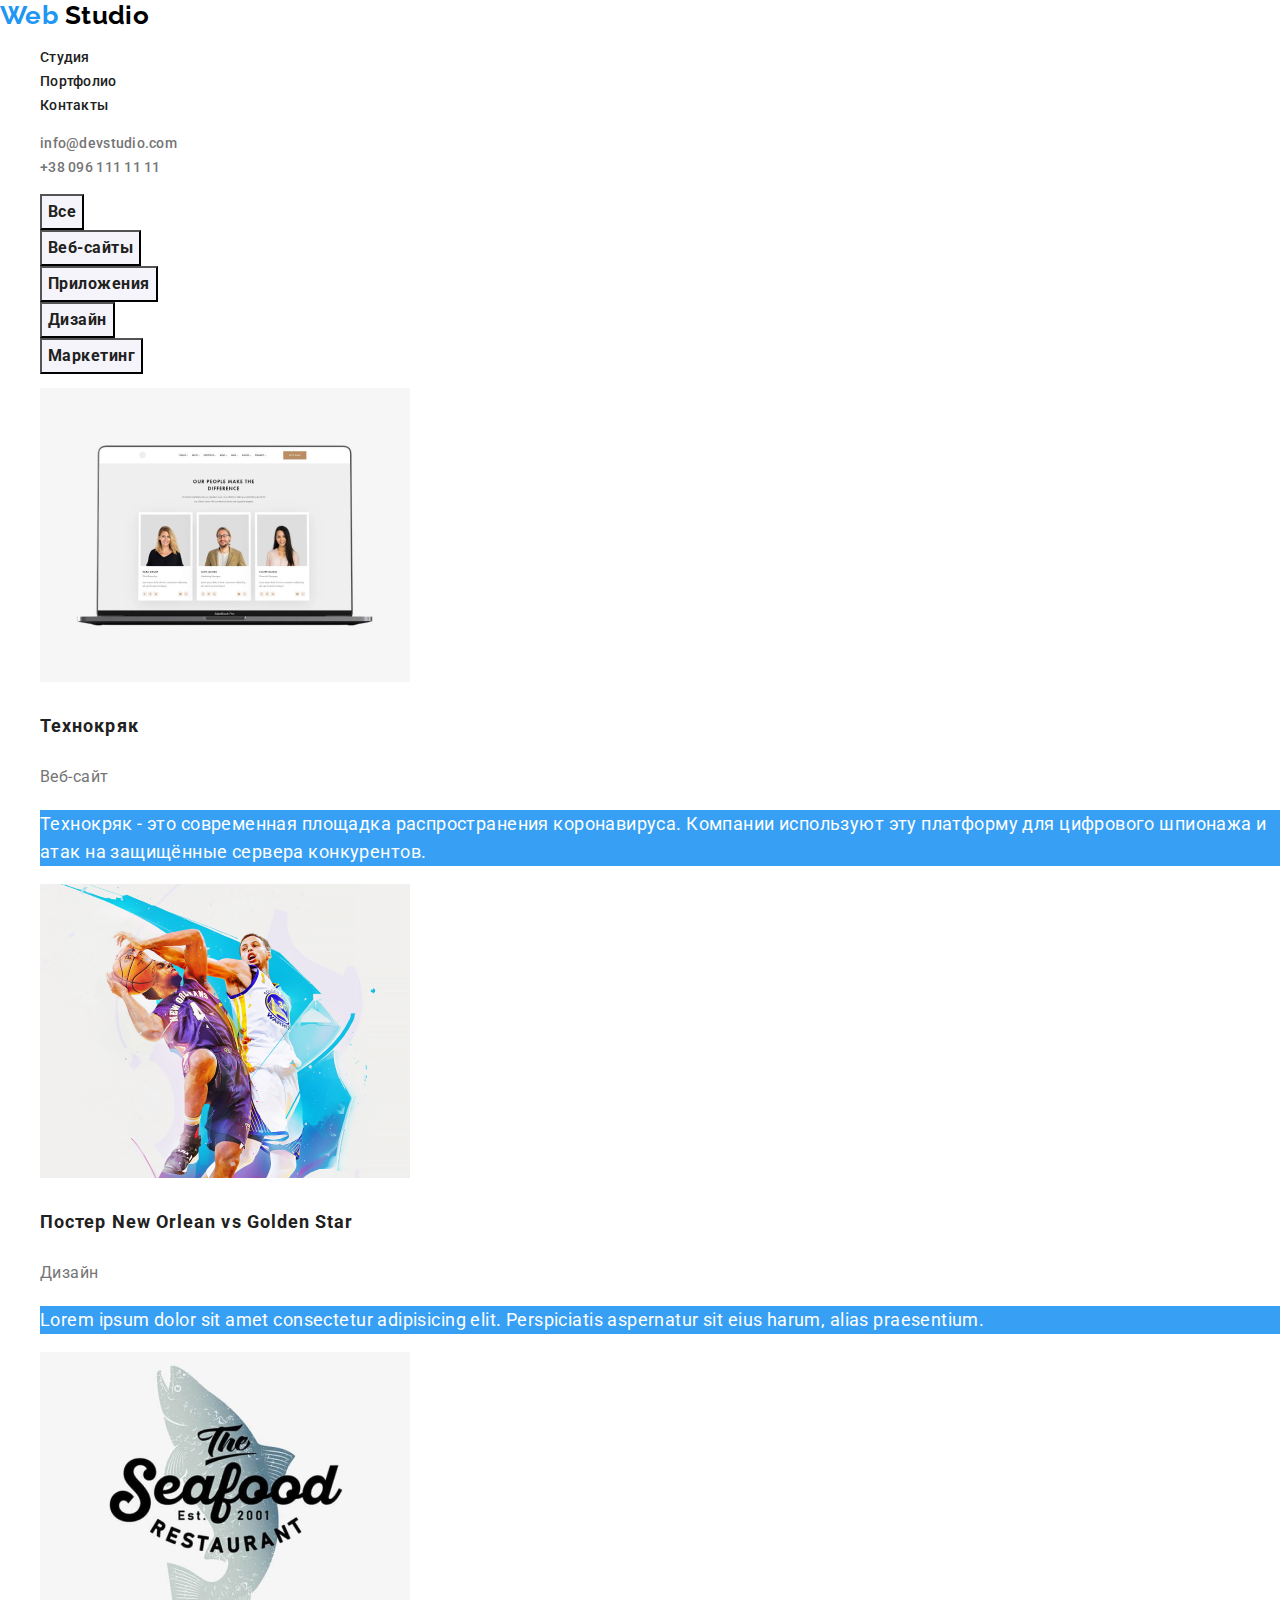
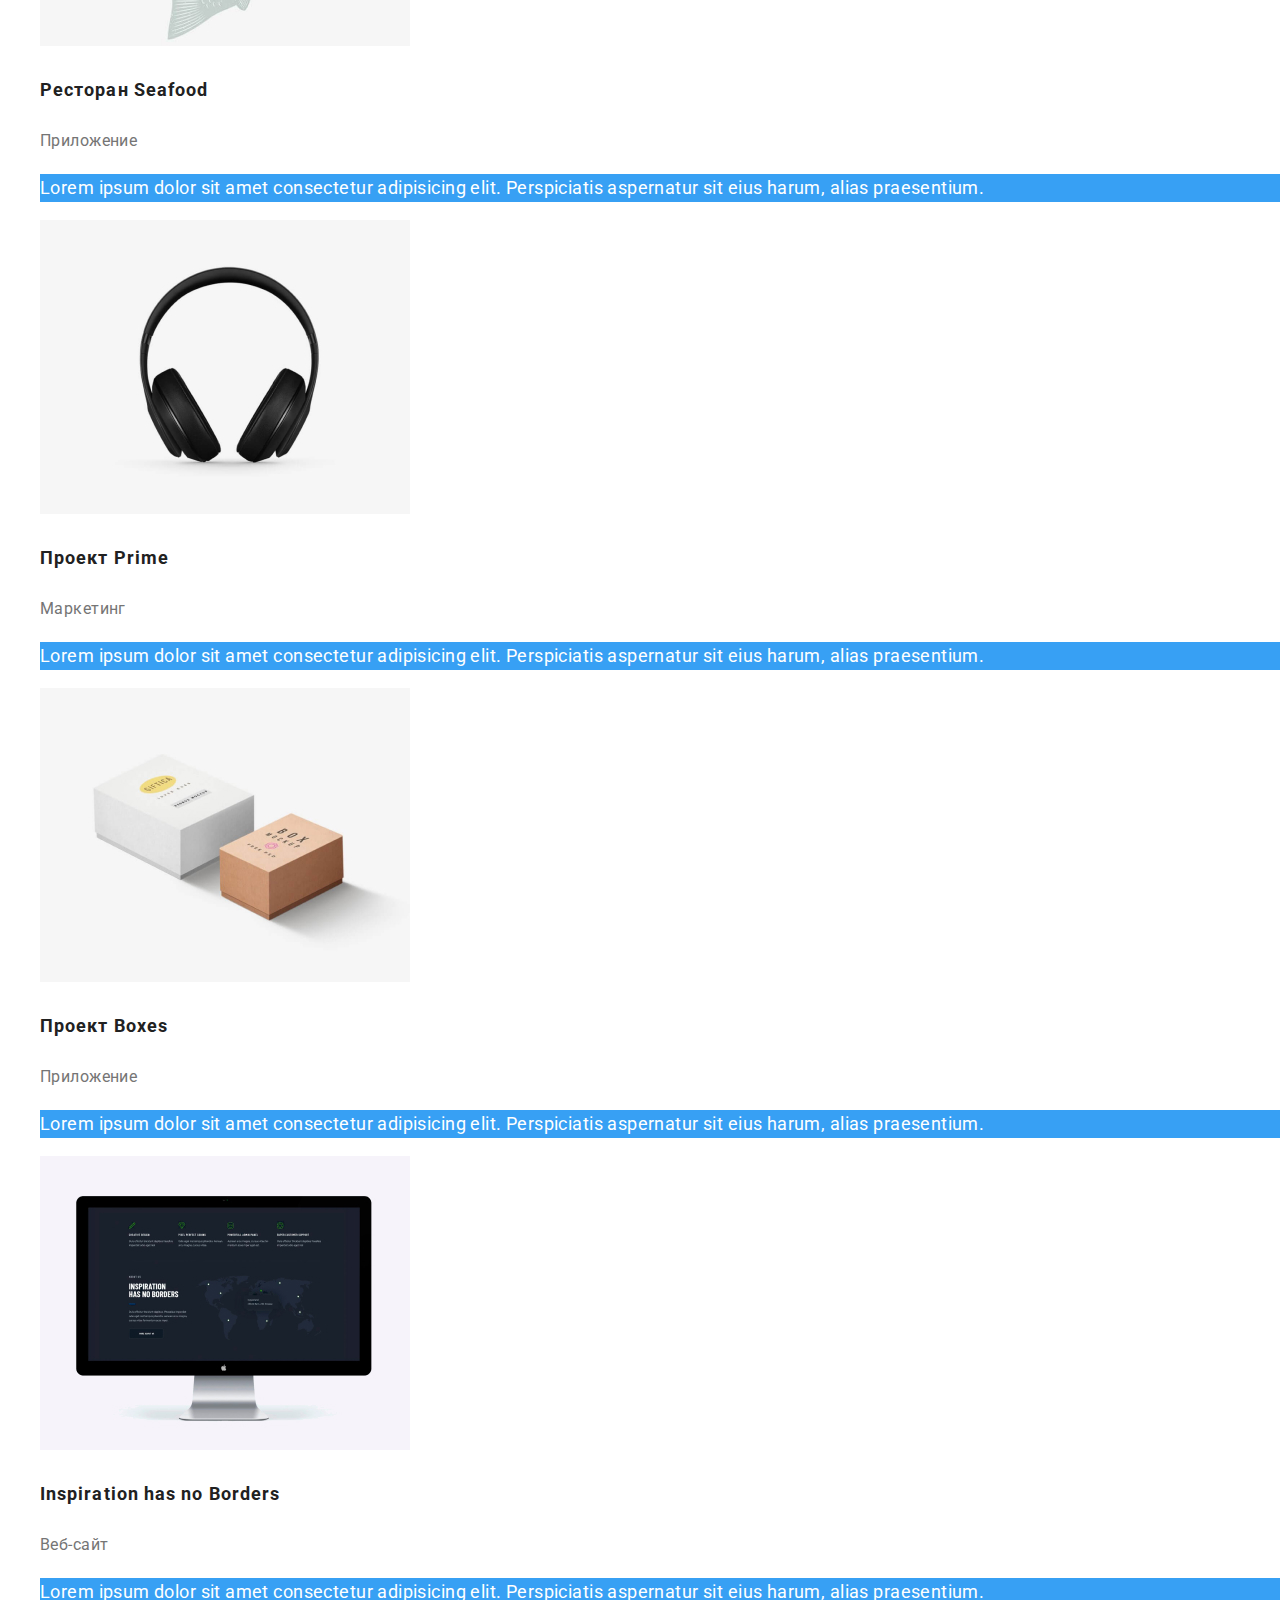
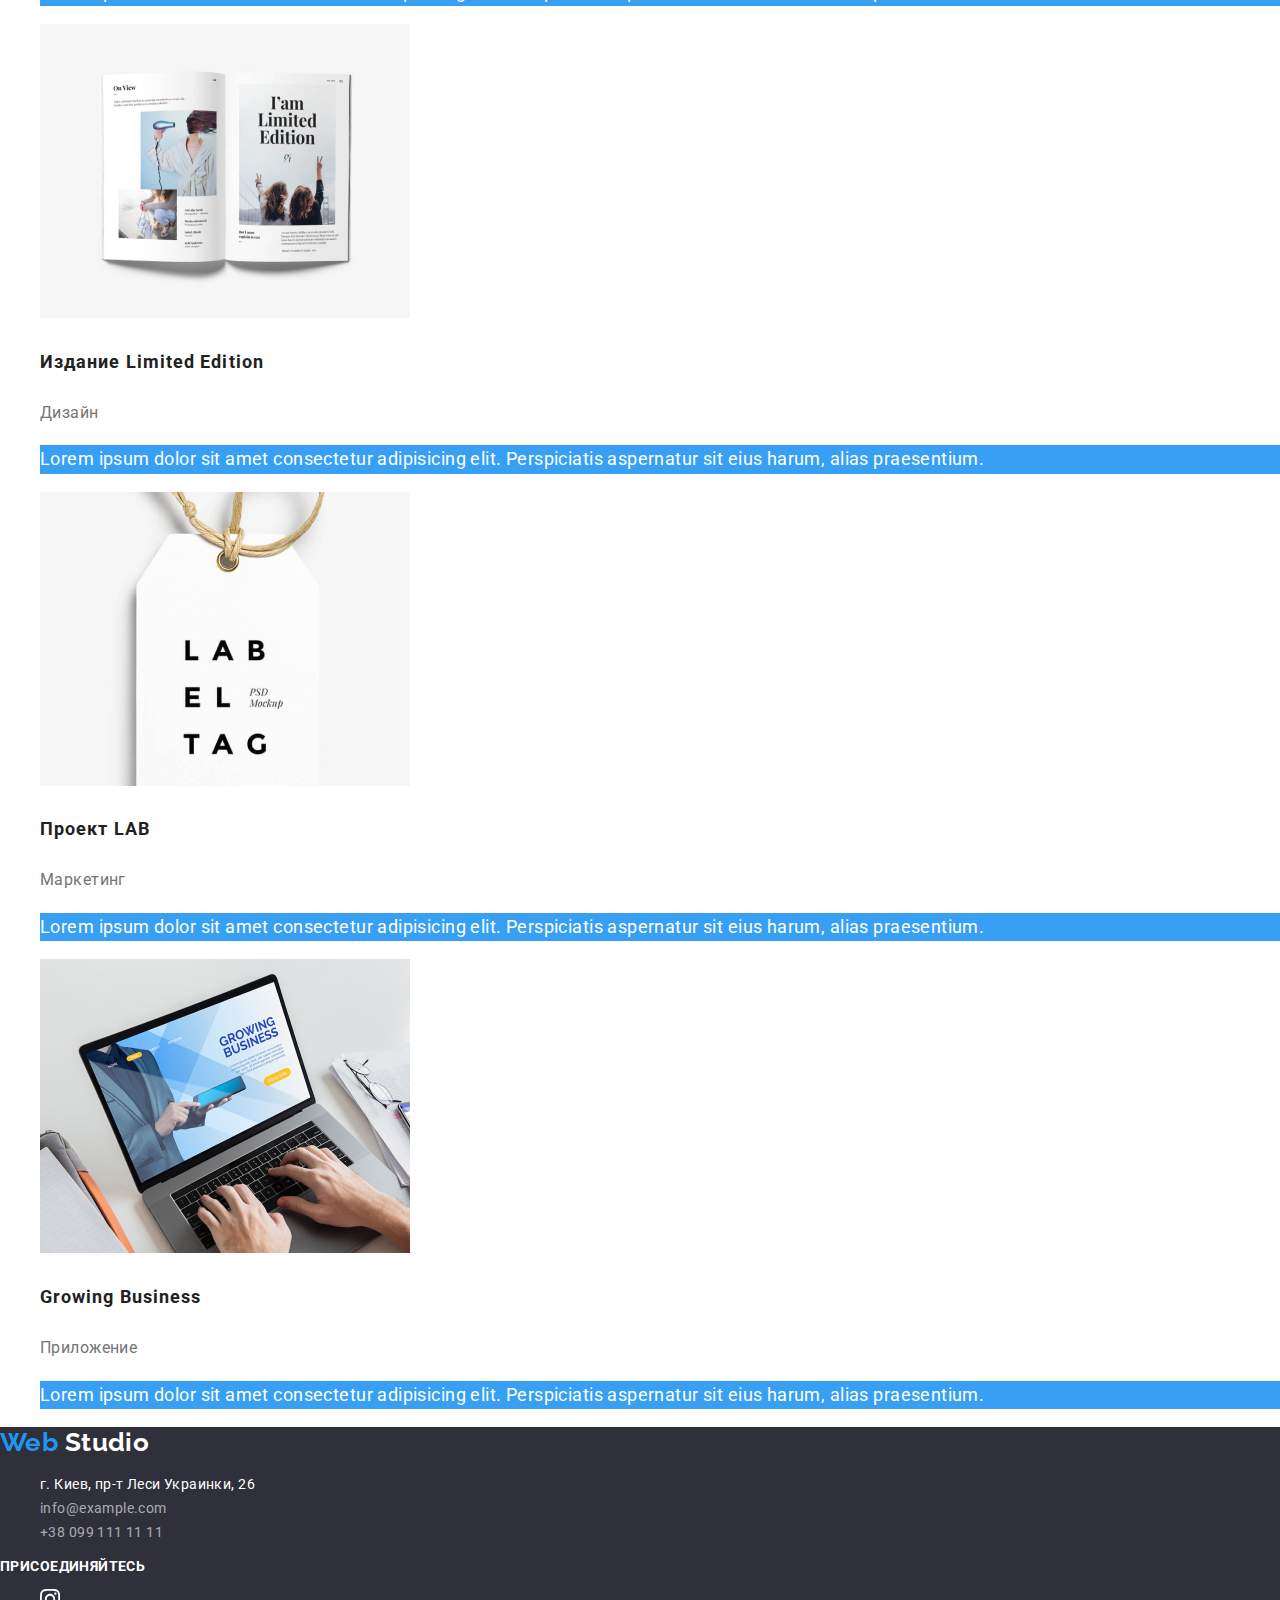
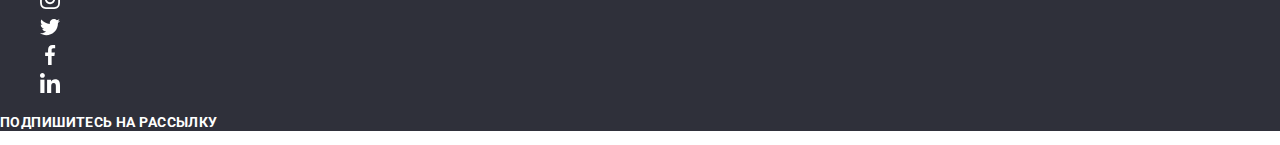
==== portfolio.html @ 5e19216e "Начало работы над 3 дз" ====
<!DOCTYPE html>
<html lang="ru">

<head>
    <meta charset="UTF-8" />
    <meta name="viewport" content="width=device-width, initial-scale=1.0" />
    <meta http-equiv="X-UA-Compatible" content="ie=edge" />
    <link href="https://fonts.googleapis.com/css2?family=Raleway:wght@700&family=Roboto:wght@400;500;700&display=swap"
        rel="stylesheet">
    <link rel="stylesheet" href="./css/normalize.css">
    <link rel="stylesheet" href="./css/style.css">
    <title>Web Studio</title>
</head>

<body>
    <header>
        <a href="./index.html" class="logo"><span class="logo logo-first">Web</span> Studio</a>
        <nav>
            <ul class="list">
                <li><a href="./index.html" class="site-nav">Студия</a></li>
                <li>
                    <a href="./portfolio.html" class="site-nav">Портфолио</a>
                </li>
                <li>
                    <a href="#" class="site-nav">Контакты</a>
                </li>
            </ul>
        </nav>
        <ul class="list">
            <li><a href="mailto:info@devstudio.com" class="contacts">info@devstudio.com</a></li>
            <li><a href="tel:+380961111111" class="contacts">+38 096 111 11 11</a></li>
        </ul>
    </header>
    <main>
        <h1 hidden>Портфолио</h1>
        <section>
            <h2 hidden>Фильтр работ</h2>
            <ul class="list">
                <li><button type="button" class="button filter">Все</button></li>
                <li><button type="button" class="button filter">Веб-сайты</button></li>
                <li><button type="button" class="button filter">Приложения</button></li>
                <li><button type="button" class="button filter">Дизайн</button></li>
                <li><button type="button" class="button filter">Маркетинг</button></li>
            </ul>
        </section>
        <section>
            <h2 hidden>Примеры работ</h2>
            <ul class="list">
                <li>
                    <img src="./images/portfolio-1.jpg" alt="веб-сайт технокряк" width="370" height="294">
                    <h3 class="portfolio-item-title">Технокряк</h3>
                    <p class="portfolio-item-description">Веб-сайт</p>
                    <p class="portfolio-item-text">Технокряк - это современная площадка распространения коронавируса.
                        Компании используют эту
                        платформу для цифрового шпионажа и атак на защищённые сервера конкурентов.</p>
                </li>
                <li>
                    <img src="./images/portfolio-2.jpg" alt="дизайн баскетбольного постера" width="370" height="294">
                    <h3 class="portfolio-item-title">Постер New Orlean vs Golden Star</h3>
                    <p class="portfolio-item-description">Дизайн</p>
                    <p class="portfolio-item-text">Lorem ipsum dolor sit amet consectetur adipisicing elit. Perspiciatis
                        aspernatur sit eius harum, alias praesentium.</p>
                </li>
                <li>
                    <img src="./images/portfolio-3.jpg" alt="приложения для ресторана сифуд" width="370" height="294">
                    <h3 class="portfolio-item-title">Ресторан Seafood</h3>
                    <p class="portfolio-item-description">Приложение</p>
                    <p class="portfolio-item-text">Lorem ipsum dolor sit amet consectetur adipisicing elit. Perspiciatis
                        aspernatur sit eius harum, alias praesentium.</p>
                </li>
                <li>
                    <img src="./images/portfolio-4.jpg" alt="маркетинг для проекта прайм" width="370" height="294">
                    <h3 class="portfolio-item-title">Проект Prime</h3>
                    <p class="portfolio-item-description">Маркетинг</p>
                    <p class="portfolio-item-text">Lorem ipsum dolor sit amet consectetur adipisicing elit. Perspiciatis
                        aspernatur sit eius harum, alias praesentium.</p>
                </li>
                <li>
                    <img src="./images/portfolio-5.jpg" alt="приложение для проекта боксес" width="370" height="294">
                    <h3 class="portfolio-item-title">Проект Boxes</h3>
                    <p class="portfolio-item-description">Приложение</p>
                    <p class="portfolio-item-text">Lorem ipsum dolor sit amet consectetur adipisicing elit. Perspiciatis
                        aspernatur sit eius harum, alias praesentium.</p>
                </li>
                <li>
                    <img src="./images/portfolio-6.jpg" alt="сайт инспирейшн" width="370" height="294">
                    <h3 class="portfolio-item-title">Inspiration has no Borders</h3>
                    <p class="portfolio-item-description">Веб-сайт</p>
                    <p class="portfolio-item-text">Lorem ipsum dolor sit amet consectetur adipisicing elit. Perspiciatis
                        aspernatur sit eius harum, alias praesentium.</p>
                </li>
                <li>
                    <img src="./images/portfolio-7.jpg" alt="дизайн издания лимитед эдишин" width="370" height="294">
                    <h3 class="portfolio-item-title">Издание Limited Edition</h3>
                    <p class="portfolio-item-description">Дизайн</p>
                    <p class="portfolio-item-text">Lorem ipsum dolor sit amet consectetur adipisicing elit. Perspiciatis
                        aspernatur sit eius harum, alias praesentium.</p>
                </li>
                <li>
                    <img src="./images/portfolio-8.jpg" alt="маркетинг для проекта лаб" width="370" height="294">
                    <h3 class="portfolio-item-title">Проект LAB</h3>
                    <p class="portfolio-item-description">Маркетинг</p>
                    <p class="portfolio-item-text">Lorem ipsum dolor sit amet consectetur adipisicing elit. Perspiciatis
                        aspernatur sit eius harum, alias praesentium.</p>
                </li>
                <li>
                    <img src="./images/portfolio-9.jpg" alt="приложение для бизнеса" width="370" height="294">
                    <h3 class="portfolio-item-title">Growing Business</h3>
                    <p class="portfolio-item-description">Приложение</p>
                    <p class="portfolio-item-text">Lorem ipsum dolor sit amet consectetur adipisicing elit. Perspiciatis
                        aspernatur sit eius harum, alias praesentium.</p>
                </li>
            </ul>
        </section>
    </main>
    <footer>
        <div>
            <a href="./index.html" class="logo logo-footer"><span class="logo logo-first">Web</span> Studio</a>
            <address>
                <ul class="list">
                    <li>
                        <a href="https://goo.gl/maps/nj3guqjCCo6YJQm78" target="_blank" rel="noopener noreferrer"
                            class="footer-link address">
                            г. Киев, пр-т Леси Украинки, 26
                        </a>
                    </li>
                    <li><a href="mailto:info@example.com" class="footer-link">info@example.com</a></li>
                    <li><a href="tel:+380991111111" class="footer-link">+38 099 111 11 11</a></li>
                </ul>
            </address>
        </div>
        <div>
            <p class="footer-action">Присоединяйтесь</p>
            <ul class="list">
                <li>
                    <a href="https://www.instagram.com/" target="_blank" rel="noopener noreferrer"
                        aria-label="ссылка на инстаграм">
                        <img src="./images/instagram-1.svg" alt="логотип инстаграм" width="20" height="20" />
                    </a>
                </li>
                <li>
                    <a href="https://www.twitter.com/" target="_blank" rel="noopener noreferrer"
                        aria-label="ссылка на твиттер">
                        <img src="./images/twitter-1.svg" alt="логотип твиттер" width="20" height="20" />
                    </a>
                </li>
                <li>
                    <a href="https://www.facebook.com/" target="_blank" rel="noopener noreferrer"
                        aria-label="ссылка на фейсбук">
                        <img src="./images/facebook-1.svg" alt="логотип фэйсбук" width="20" height="20" />
                    </a>
                </li>
                <li>
                    <a href="https://www.linkedin.com/" target="_blank" rel="noopener noreferrer"
                        aria-label="ссылка на линкедин">
                        <img src="./images/linkedin-1.svg" alt="логотип линкедин" width="20" height="20" />
                    </a>
                </li>
            </ul>
        </div>
        <div>
            <p class="footer-action">Подпишитесь на рассылку</p>
        </div>
    </footer>
</body>

</html>
---- css/style.css ----
:root {
	--primary-text-color: #757575;
	--secondary-text-color: #212121;
	--accent-color: #2196f3;
	--additional-color: #ffffff;
	--logo-color: #000000;
	--footer-contacts-color: rgba(255, 255, 255, 0.6);
	--overlay-color: rgba(47, 48, 58, 0.8);
	--portfolio-overlay: rgba(33, 150, 243, 0.9);
	--secondary-background: #f5f4fa;
	--footer-background: #2f303a;
}

body {
	color: var(--primary-text-color);
	font-family: Roboto, sans-serif;
	font-style: normal;
	font-weight: 400;
	font-size: 14px;
	line-height: 1.71;
	letter-spacing: 0.03em;
}

footer {
	background-color: var(--footer-background);
}

button {
	font-family: inherit;
}

/*Logo*/

.logo {
	color: var(--logo-color);
	font-family: Raleway, serif;
	font-style: normal;
	font-weight: 700;
	font-size: 26px;
	line-height: 1.2;
	text-decoration: none;
}

.logo.logo-first {
	color: var(--accent-color);
}
.logo.logo-footer {
	color: var(--additional-color);
}
/*Navigation*/

.site-nav,
.contacts {
	font-weight: 500;
	line-height: 1.14;
	letter-spacing: 0.02em;
	text-decoration: none;
}

.site-nav {
	color: var(--secondary-text-color);
}

.contacts {
	color: var(--primary-text-color);
}

.site-nav:hover,
.contacts:hover,
.site-nav:focus,
.contacts:focus {
	color: var(--accent-color);
}

.list {
	list-style: none;
}

/*Hero*/

.hero {
	color: var(--additional-color);
	text-align: center;
	letter-spacing: 0.06em;
}

.hero-section {
	background-color: var(--overlay-color);
}

.hero-title {
	font-weight: 900;
	font-size: 44px;
	line-height: 1.36;
	letter-spacing: 0.06em;
	text-transform: uppercase;
}

/*Buttons*/

.button {
	background-color: var(--additional-color);
	color: var(--primary-text-color);
	font-weight: 700;
	font-size: 16px;
	line-height: 1.88;
	text-align: center;
	letter-spacing: 0.06em;
}
.button.primary {
	background-color: var(--accent-color);
	color: var(--additional-color);
}

.button.filter {
	background-color: var(--secondary-background);
	color: var(--secondary-text-color);
	line-height: 1.88;
	letter-spacing: 0.03em;
}
.button.filter:hover,
.button.filter:active,
.button.filter:focus {
	background-color: var(--accent-color);
	color: var(--additional-color);
}

/*Section*/

.section-title {
	color: var(--secondary-text-color);
	font-weight: 700;
	font-size: 36px;
	line-height: 1.17;
	text-align: center;
}

.section-title-description {
	color: var(--secondary-text-color);
	font-weight: 700;
	font-size: 14px;
	line-height: 1.14;
	text-transform: uppercase;
}

.section-title-description.white {
	background-color: var(--overlay-color);
	color: var(--additional-color);
	text-align: center;
}

/*Team*/

.team-member {
	font-size: 16px;
	line-height: 1.18;
	text-align: center;
}

.team-member.name {
	color: var(--secondary-text-color);
	font-weight: 500;
}

/*Portfolio*/

.portfolio-item-title {
	color: var(--secondary-text-color);
	font-weight: 700;
	font-size: 18px;
	line-height: 2;
	letter-spacing: 0.06em;
}

.portfolio-item-description {
	font-size: 16px;
	line-height: 1.87;
}

.portfolio-item-text {
	background-color: var(--portfolio-overlay);
	color: var(--additional-color);
	font-size: 18px;
	line-height: 1.56;
}

/*Footer*/

.footer-link {
	color: var(--footer-contacts-color);
	font-style: normal;
	text-decoration: none;
}

.footer-link.address {
	color: var(--additional-color);
}

.footer-action {
	color: var(--additional-color);
	font-weight: 700;
	font-size: 14px;
	line-height: 1.14;
	text-transform: uppercase;
}
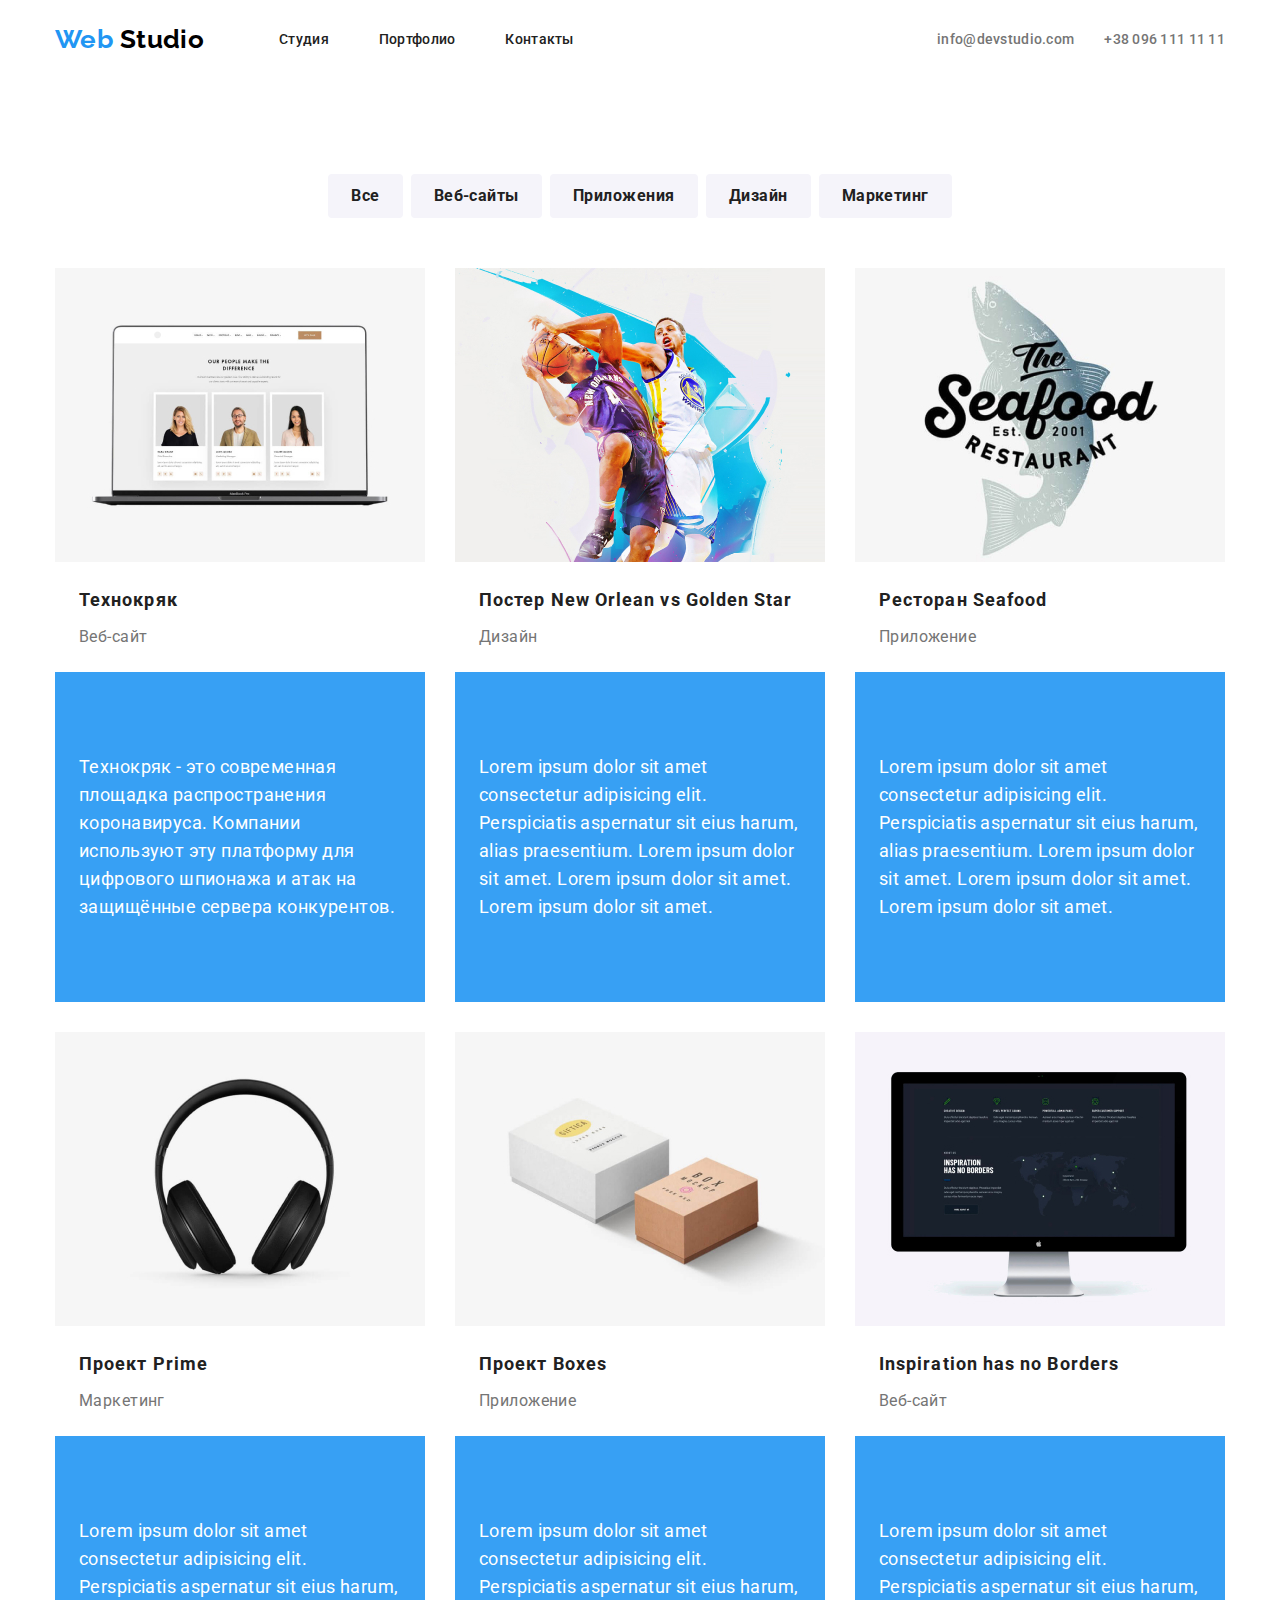
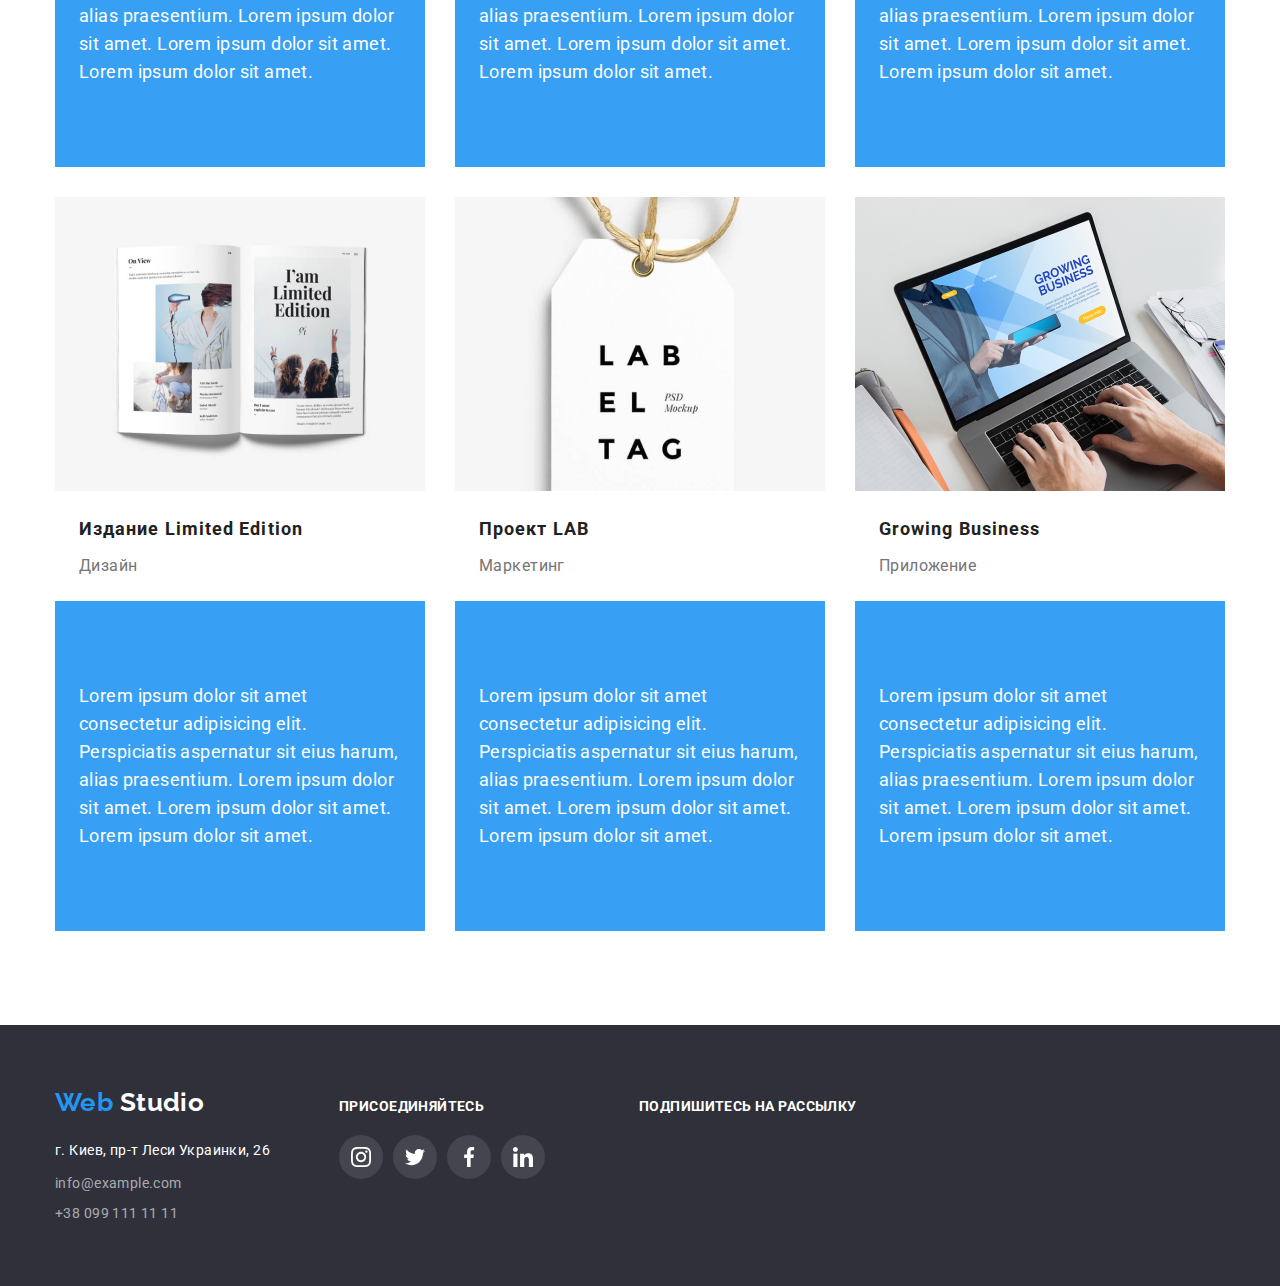
==== commit 54c9c58f: "Готовая дз3" ====
--- a/portfolio.html
+++ b/portfolio.html
@@ -13,153 +13,227 @@
 </head>
 
 <body>
-    <header>
-        <a href="./index.html" class="logo"><span class="logo logo-first">Web</span> Studio</a>
-        <nav>
-            <ul class="list">
-                <li><a href="./index.html" class="site-nav">Студия</a></li>
-                <li>
-                    <a href="./portfolio.html" class="site-nav">Портфолио</a>
-                </li>
-                <li>
-                    <a href="#" class="site-nav">Контакты</a>
-                </li>
+    <header class="page-header">
+        <nav class="container main-nav">
+            <a href="./index.html" class="logo">
+                <span class="logo logo-first">Web</span>
+                Studio
+            </a>
+            <ul class="list site-nav">
+                <li class="site-nav-item"><a href="./index.html" class="site-nav-link">Студия</a></li>
+                <li class="site-nav-item">
+                    <a href="./portfolio.html" class="site-nav-link">Портфолио</a>
+                </li>
+                <li class="site-nav-item">
+                    <a href="#" class="site-nav-link">Контакты</a>
+                </li>
+            </ul>
+            <ul class="list contacts">
+                <li class="contacts-item">
+                    <a href="mailto:info@devstudio.com" class="contacts-link">info@devstudio.com</a>
+                </li>
+                <li class="contacts-item"><a href="tel:+380961111111" class="contacts-link">+38 096 111 11 11</a></li>
             </ul>
         </nav>
-        <ul class="list">
-            <li><a href="mailto:info@devstudio.com" class="contacts">info@devstudio.com</a></li>
-            <li><a href="tel:+380961111111" class="contacts">+38 096 111 11 11</a></li>
-        </ul>
     </header>
     <main>
-        <h1 hidden>Портфолио</h1>
-        <section>
-            <h2 hidden>Фильтр работ</h2>
-            <ul class="list">
-                <li><button type="button" class="button filter">Все</button></li>
-                <li><button type="button" class="button filter">Веб-сайты</button></li>
-                <li><button type="button" class="button filter">Приложения</button></li>
-                <li><button type="button" class="button filter">Дизайн</button></li>
-                <li><button type="button" class="button filter">Маркетинг</button></li>
+        <h1 class="visually-hidden">Портфолио</h1>
+        <section class="container filter-section">
+            <h2 class="visually-hidden">Фильтр работ</h2>
+            <ul class="filter-list list">
+                <li class="filter-item"><button type="button" class="button filter">Все</button></li>
+                <li class="filter-item"><button type="button" class="button filter">Веб-сайты</button></li>
+                <li class="filter-item"><button type="button" class="button filter">Приложения</button></li>
+                <li class="filter-item"><button type="button" class="button filter">Дизайн</button></li>
+                <li class="filter-item"><button type="button" class="button filter">Маркетинг</button></li>
             </ul>
         </section>
-        <section>
-            <h2 hidden>Примеры работ</h2>
-            <ul class="list">
-                <li>
+        <section class="container works-section">
+            <h2 class="visually-hidden">Примеры работ</h2>
+            <ul class="list works-list">
+                <li class="portfolio-card">
                     <img src="./images/portfolio-1.jpg" alt="веб-сайт технокряк" width="370" height="294">
-                    <h3 class="portfolio-item-title">Технокряк</h3>
-                    <p class="portfolio-item-description">Веб-сайт</p>
-                    <p class="portfolio-item-text">Технокряк - это современная площадка распространения коронавируса.
-                        Компании используют эту
-                        платформу для цифрового шпионажа и атак на защищённые сервера конкурентов.</p>
-                </li>
-                <li>
+                    <div class="portfolio-item">
+                        <h3 class="portfolio-item-title">Технокряк</h3>
+                        <p class="portfolio-item-description">Веб-сайт</p>
+                    </div>
+                    <div class="portfolio-item-text">
+                        <p>Технокряк - это современная площадка распространения
+                            коронавируса.
+                            Компании используют эту
+                            платформу для цифрового шпионажа и атак на защищённые сервера конкурентов.</p>
+                    </div>
+                </li>
+                <li class="portfolio-card">
                     <img src="./images/portfolio-2.jpg" alt="дизайн баскетбольного постера" width="370" height="294">
-                    <h3 class="portfolio-item-title">Постер New Orlean vs Golden Star</h3>
-                    <p class="portfolio-item-description">Дизайн</p>
-                    <p class="portfolio-item-text">Lorem ipsum dolor sit amet consectetur adipisicing elit. Perspiciatis
-                        aspernatur sit eius harum, alias praesentium.</p>
-                </li>
-                <li>
+                    <div class="portfolio-item">
+                        <h3 class="portfolio-item-title">Постер New Orlean vs Golden Star</h3>
+                        <p class="portfolio-item-description">Дизайн</p>
+                    </div>
+                    <div class="portfolio-item-text">
+                        <p>Lorem ipsum dolor sit amet consectetur adipisicing elit.
+                            Perspiciatis
+                            aspernatur sit eius harum, alias praesentium. Lorem ipsum dolor sit amet. Lorem ipsum dolor
+                            sit amet. Lorem ipsum dolor sit amet.</p>
+                    </div>
+                </li>
+                <li class="portfolio-card">
                     <img src="./images/portfolio-3.jpg" alt="приложения для ресторана сифуд" width="370" height="294">
-                    <h3 class="portfolio-item-title">Ресторан Seafood</h3>
-                    <p class="portfolio-item-description">Приложение</p>
-                    <p class="portfolio-item-text">Lorem ipsum dolor sit amet consectetur adipisicing elit. Perspiciatis
-                        aspernatur sit eius harum, alias praesentium.</p>
-                </li>
-                <li>
+                    <div class="portfolio-item">
+                        <h3 class="portfolio-item-title">Ресторан Seafood</h3>
+                        <p class="portfolio-item-description">Приложение</p>
+                    </div>
+                    <div class="portfolio-item-text">
+                        <p>Lorem ipsum dolor sit amet consectetur adipisicing elit.
+                            Perspiciatis
+                            aspernatur sit eius harum, alias praesentium. Lorem ipsum dolor sit amet. Lorem ipsum dolor
+                            sit amet. Lorem ipsum dolor sit amet.</p>
+                    </div>
+                </li>
+                <li class="portfolio-card">
                     <img src="./images/portfolio-4.jpg" alt="маркетинг для проекта прайм" width="370" height="294">
-                    <h3 class="portfolio-item-title">Проект Prime</h3>
-                    <p class="portfolio-item-description">Маркетинг</p>
-                    <p class="portfolio-item-text">Lorem ipsum dolor sit amet consectetur adipisicing elit. Perspiciatis
-                        aspernatur sit eius harum, alias praesentium.</p>
-                </li>
-                <li>
+
+                    <div class="portfolio-item">
+
+                        <h3 class="portfolio-item-title">Проект Prime</h3>
+                        <p class="portfolio-item-description">Маркетинг</p>
+                    </div>
+                    <div class="portfolio-item-text">
+                        <p>Lorem ipsum dolor sit amet consectetur adipisicing elit.
+                            Perspiciatis
+                            aspernatur sit eius harum, alias praesentium. Lorem ipsum dolor sit amet. Lorem ipsum dolor
+                            sit amet. Lorem ipsum dolor sit amet.</p>
+                    </div>
+                </li>
+                <li class="portfolio-card">
                     <img src="./images/portfolio-5.jpg" alt="приложение для проекта боксес" width="370" height="294">
-                    <h3 class="portfolio-item-title">Проект Boxes</h3>
-                    <p class="portfolio-item-description">Приложение</p>
-                    <p class="portfolio-item-text">Lorem ipsum dolor sit amet consectetur adipisicing elit. Perspiciatis
-                        aspernatur sit eius harum, alias praesentium.</p>
-                </li>
-                <li>
+                    <div class="portfolio-item">
+
+                        <h3 class="portfolio-item-title">Проект Boxes</h3>
+                        <p class="portfolio-item-description">Приложение</p>
+                    </div>
+                    <div class="portfolio-item-text">
+                        <p>Lorem ipsum dolor sit amet consectetur adipisicing elit.
+                            Perspiciatis
+                            aspernatur sit eius harum, alias praesentium. Lorem ipsum dolor sit amet. Lorem ipsum dolor
+                            sit amet. Lorem ipsum dolor sit amet.</p>
+                    </div>
+                </li>
+                <li class="portfolio-card">
                     <img src="./images/portfolio-6.jpg" alt="сайт инспирейшн" width="370" height="294">
-                    <h3 class="portfolio-item-title">Inspiration has no Borders</h3>
-                    <p class="portfolio-item-description">Веб-сайт</p>
-                    <p class="portfolio-item-text">Lorem ipsum dolor sit amet consectetur adipisicing elit. Perspiciatis
-                        aspernatur sit eius harum, alias praesentium.</p>
-                </li>
-                <li>
+                    <div class="portfolio-item">
+
+                        <h3 class="portfolio-item-title">Inspiration has no Borders</h3>
+                        <p class="portfolio-item-description">Веб-сайт</p>
+                    </div>
+                    <div class="portfolio-item-text">
+                        <p>Lorem ipsum dolor sit amet consectetur adipisicing elit.
+                            Perspiciatis
+                            aspernatur sit eius harum, alias praesentium. Lorem ipsum dolor sit amet. Lorem ipsum dolor
+                            sit amet. Lorem ipsum dolor sit amet.</p>
+                    </div>
+                </li>
+                <li class="portfolio-card">
                     <img src="./images/portfolio-7.jpg" alt="дизайн издания лимитед эдишин" width="370" height="294">
-                    <h3 class="portfolio-item-title">Издание Limited Edition</h3>
-                    <p class="portfolio-item-description">Дизайн</p>
-                    <p class="portfolio-item-text">Lorem ipsum dolor sit amet consectetur adipisicing elit. Perspiciatis
-                        aspernatur sit eius harum, alias praesentium.</p>
-                </li>
-                <li>
+                    <div class="portfolio-item">
+
+                        <h3 class="portfolio-item-title">Издание Limited Edition</h3>
+                        <p class="portfolio-item-description">Дизайн</p>
+                    </div>
+                    <div class="portfolio-item-text">
+                        <p>Lorem ipsum dolor sit amet consectetur adipisicing elit.
+                            Perspiciatis
+                            aspernatur sit eius harum, alias praesentium. Lorem ipsum dolor sit amet. Lorem ipsum dolor
+                            sit amet. Lorem ipsum dolor sit amet.</p>
+                    </div>
+                </li>
+                <li class="portfolio-card">
                     <img src="./images/portfolio-8.jpg" alt="маркетинг для проекта лаб" width="370" height="294">
-                    <h3 class="portfolio-item-title">Проект LAB</h3>
-                    <p class="portfolio-item-description">Маркетинг</p>
-                    <p class="portfolio-item-text">Lorem ipsum dolor sit amet consectetur adipisicing elit. Perspiciatis
-                        aspernatur sit eius harum, alias praesentium.</p>
-                </li>
-                <li>
+                    <div class="portfolio-item">
+
+                        <h3 class="portfolio-item-title">Проект LAB</h3>
+                        <p class="portfolio-item-description">Маркетинг</p>
+                    </div>
+                    <div class="portfolio-item-text">
+                        <p>Lorem ipsum dolor sit amet consectetur adipisicing elit.
+                            Perspiciatis
+                            aspernatur sit eius harum, alias praesentium. Lorem ipsum dolor sit amet. Lorem ipsum dolor
+                            sit amet. Lorem ipsum dolor sit amet.</p>
+                    </div>
+                </li>
+                <li class="portfolio-card">
                     <img src="./images/portfolio-9.jpg" alt="приложение для бизнеса" width="370" height="294">
-                    <h3 class="portfolio-item-title">Growing Business</h3>
-                    <p class="portfolio-item-description">Приложение</p>
-                    <p class="portfolio-item-text">Lorem ipsum dolor sit amet consectetur adipisicing elit. Perspiciatis
-                        aspernatur sit eius harum, alias praesentium.</p>
+                    <div class="portfolio-item">
+
+                        <h3 class="portfolio-item-title">Growing Business</h3>
+                        <p class="portfolio-item-description">Приложение</p>
+                    </div>
+                    <div class="portfolio-item-text">
+                        <p>Lorem ipsum dolor sit amet consectetur adipisicing elit.
+                            Perspiciatis
+                            aspernatur sit eius harum, alias praesentium. Lorem ipsum dolor sit amet. Lorem ipsum dolor
+                            sit amet. Lorem ipsum dolor sit amet.</p>
+                    </div>
                 </li>
             </ul>
         </section>
     </main>
     <footer>
-        <div>
-            <a href="./index.html" class="logo logo-footer"><span class="logo logo-first">Web</span> Studio</a>
-            <address>
-                <ul class="list">
-                    <li>
-                        <a href="https://goo.gl/maps/nj3guqjCCo6YJQm78" target="_blank" rel="noopener noreferrer"
-                            class="footer-link address">
-                            г. Киев, пр-т Леси Украинки, 26
-                        </a>
-                    </li>
-                    <li><a href="mailto:info@example.com" class="footer-link">info@example.com</a></li>
-                    <li><a href="tel:+380991111111" class="footer-link">+38 099 111 11 11</a></li>
+        <div class="container footer-columns">
+            <div class="logo-address">
+                <a href="./index.html" class="logo logo-footer">
+                    <span class="logo logo-first">Web</span>
+                    Studio
+                </a>
+                <address class="address">
+                    <ul class="list">
+                        <li>
+                            <a href="https://goo.gl/maps/nj3guqjCCo6YJQm78" target="_blank" rel="noopener noreferrer"
+                                class="footer-link address">
+                                г. Киев, пр-т Леси Украинки, 26
+                            </a>
+                        </li>
+                        <li class="footer-contacts-mail">
+                            <a href="mailto:info@example.com" class="footer-link">info@example.com</a>
+                        </li>
+                        <li class="footer-contacts-phone">
+                            <a href="tel:+380991111111" class="footer-link">+38 099 111 11 11</a>
+                        </li>
+                    </ul>
+                </address>
+            </div>
+            <div class="follow-block">
+                <p class="footer-action">Присоединяйтесь</p>
+                <ul class="list social-link">
+                    <li>
+                        <a class="social-link-item footer" href="https://www.instagram.com/" target="_blank"
+                            rel="noopener noreferrer" aria-label="ссылка на инстаграм">
+                            <img src="./images/instagram-1.svg" alt="логотип инстаграм" width="20" height="20" />
+                        </a>
+                    </li>
+                    <li>
+                        <a class="social-link-item footer" href="https://www.twitter.com/" target="_blank"
+                            rel="noopener noreferrer" aria-label="ссылка на твиттер">
+                            <img src="./images/twitter-1.svg" alt="логотип твиттер" width="20" height="20" />
+                        </a>
+                    </li>
+                    <li>
+                        <a class="social-link-item footer" href="https://www.facebook.com/" target="_blank"
+                            rel="noopener noreferrer" aria-label="ссылка на фейсбук">
+                            <img src="./images/facebook-1.svg" alt="логотип фэйсбук" width="20" height="20" />
+                        </a>
+                    </li>
+                    <li>
+                        <a class="social-link-item footer" href="https://www.linkedin.com/" target="_blank"
+                            rel="noopener noreferrer" aria-label="ссылка на линкедин">
+                            <img src="./images/linkedin-1.svg" alt="логотип линкедин" width="20" height="20" />
+                        </a>
+                    </li>
                 </ul>
-            </address>
-        </div>
-        <div>
-            <p class="footer-action">Присоединяйтесь</p>
-            <ul class="list">
-                <li>
-                    <a href="https://www.instagram.com/" target="_blank" rel="noopener noreferrer"
-                        aria-label="ссылка на инстаграм">
-                        <img src="./images/instagram-1.svg" alt="логотип инстаграм" width="20" height="20" />
-                    </a>
-                </li>
-                <li>
-                    <a href="https://www.twitter.com/" target="_blank" rel="noopener noreferrer"
-                        aria-label="ссылка на твиттер">
-                        <img src="./images/twitter-1.svg" alt="логотип твиттер" width="20" height="20" />
-                    </a>
-                </li>
-                <li>
-                    <a href="https://www.facebook.com/" target="_blank" rel="noopener noreferrer"
-                        aria-label="ссылка на фейсбук">
-                        <img src="./images/facebook-1.svg" alt="логотип фэйсбук" width="20" height="20" />
-                    </a>
-                </li>
-                <li>
-                    <a href="https://www.linkedin.com/" target="_blank" rel="noopener noreferrer"
-                        aria-label="ссылка на линкедин">
-                        <img src="./images/linkedin-1.svg" alt="логотип линкедин" width="20" height="20" />
-                    </a>
-                </li>
-            </ul>
-        </div>
-        <div>
-            <p class="footer-action">Подпишитесь на рассылку</p>
+            </div>
+            <div>
+                <p class="footer-action">Подпишитесь на рассылку</p>
+            </div>
         </div>
     </footer>
 </body>
--- a/css/style.css
+++ b/css/style.css
@@ -9,6 +9,17 @@
 	--portfolio-overlay: rgba(33, 150, 243, 0.9);
 	--secondary-background: #f5f4fa;
 	--footer-background: #2f303a;
+	--clients-logo-border: #afb1b8;
+}
+
+html {
+	box-sizing: border-box;
+}
+
+*,
+*::before,
+*::after {
+	box-sizing: inherit;
 }
 
 body {
@@ -22,11 +33,46 @@
 }
 
 footer {
+	margin-top: 94px;
+
 	background-color: var(--footer-background);
 }
 
 button {
 	font-family: inherit;
+}
+
+img {
+	display: block;
+	margin: 0;
+}
+
+/*Utilities*/
+
+.list {
+	list-style: none;
+	padding: 0;
+	margin: 0;
+}
+
+.container {
+	width: 1200px;
+	margin-left: auto;
+	margin-right: auto;
+	padding-left: 15px;
+	padding-right: 15px;
+}
+
+.visually-hidden {
+	position: absolute !important;
+	clip: rect(1px 1px 1px 1px);
+	/* IE6, IE7 */
+	clip: rect(1px, 1px, 1px, 1px);
+	padding: 0 !important;
+	border: 0 !important;
+	height: 1px !important;
+	width: 1px !important;
+	overflow: hidden;
 }
 
 /*Logo*/
@@ -44,36 +90,69 @@
 .logo.logo-first {
 	color: var(--accent-color);
 }
+
 .logo.logo-footer {
 	color: var(--additional-color);
 }
+
 /*Navigation*/
 
-.site-nav,
+.main-nav {
+	display: flex;
+	align-items: center;
+}
+
+.site-nav {
+	display: flex;
+	margin-left: 75px;
+}
+
 .contacts {
+	display: flex;
+	margin-left: auto;
+}
+
+.site-nav-item {
+	margin-right: 50px;
+}
+
+.site-nav-item:last-child {
+	margin-right: 0;
+}
+
+.contacts-item {
+	margin-right: 30px;
+}
+
+.contacts-item:last-child {
+	margin-right: 0;
+}
+
+.site-nav-link,
+.contacts-link {
+	padding-top: 32px;
+	padding-bottom: 32px;
+	display: block;
+
 	font-weight: 500;
 	line-height: 1.14;
 	letter-spacing: 0.02em;
 	text-decoration: none;
 }
 
-.site-nav {
+.site-nav-link {
 	color: var(--secondary-text-color);
 }
 
-.contacts {
+.contacts-link {
 	color: var(--primary-text-color);
 }
 
-.site-nav:hover,
-.contacts:hover,
-.site-nav:focus,
-.contacts:focus {
+.site-nav-link:hover,
+.contacts-link:hover,
+.site-nav-link:focus,
+.contacts-link:focus {
 	color: var(--accent-color);
-}
-
-.list {
-	list-style: none;
 }
 
 /*Hero*/
@@ -85,10 +164,14 @@
 }
 
 .hero-section {
+	padding-top: 200px;
+	padding-bottom: 200px;
 	background-color: var(--overlay-color);
 }
 
 .hero-title {
+	margin-top: 0;
+	margin-bottom: 30px;
 	font-weight: 900;
 	font-size: 44px;
 	line-height: 1.36;
@@ -99,6 +182,12 @@
 /*Buttons*/
 
 .button {
+	display: inline-block;
+	border: 1px solid transparent;
+	border-radius: 4px;
+	padding: 10px 32px;
+	min-width: 200px;
+
 	background-color: var(--additional-color);
 	color: var(--primary-text-color);
 	font-weight: 700;
@@ -107,6 +196,7 @@
 	text-align: center;
 	letter-spacing: 0.06em;
 }
+
 .button.primary {
 	background-color: var(--accent-color);
 	color: var(--additional-color);
@@ -117,7 +207,17 @@
 	color: var(--secondary-text-color);
 	line-height: 1.88;
 	letter-spacing: 0.03em;
-}
+	padding: 6px 22px;
+	min-width: 73px;
+}
+
+.filter-item {
+	margin-left: 8px;
+}
+.filter-item:first-child {
+	margin-left: 0;
+}
+
 .button.filter:hover,
 .button.filter:active,
 .button.filter:focus {
@@ -127,7 +227,14 @@
 
 /*Section*/
 
+.section {
+	margin-top: 94px;
+}
+
 .section-title {
+	margin-top: 0;
+	margin-bottom: 50px;
+
 	color: var(--secondary-text-color);
 	font-weight: 700;
 	font-size: 36px;
@@ -136,6 +243,9 @@
 }
 
 .section-title-description {
+	margin-top: 30px;
+	margin-bottom: 10px;
+
 	color: var(--secondary-text-color);
 	font-weight: 700;
 	font-size: 14px;
@@ -144,27 +254,142 @@
 }
 
 .section-title-description.white {
+	margin-top: 0;
+	margin-bottom: 0;
+	padding-top: 27px;
+	padding-bottom: 27px;
+	display: block;
+
 	background-color: var(--overlay-color);
 	color: var(--additional-color);
 	text-align: center;
 }
 
+/*Advantages*/
+
+.advantages {
+	display: flex;
+}
+
+.advantages-item {
+	width: calc((100% - 90px) / 4);
+}
+
+.advantages-item:not(:last-child) {
+	margin-right: 30px;
+}
+
+/*Products*/
+
+.products {
+	display: flex;
+}
+
+.products-item {
+	width: calc((100% - 60px) / 3);
+}
+
+.products-item:not(:last-child) {
+	margin-right: 30px;
+}
+
 /*Team*/
 
+.section-grey {
+	padding-top: 94px;
+	padding-bottom: 94px;
+	margin-top: 94px;
+
+	background-color: var(--secondary-background);
+}
+
 .team-member {
+	display: flex;
 	font-size: 16px;
 	line-height: 1.18;
 	text-align: center;
 }
 
+.team-member-card {
+	width: calc((100% - 90px) / 4);
+}
+
+.team-member-card:not(:last-child) {
+	margin-right: 30px;
+}
+
 .team-member.name {
+	margin-top: 0;
+	margin-bottom: 10px;
+	display: block;
 	color: var(--secondary-text-color);
 	font-weight: 500;
 }
 
+.team-member.prof {
+	margin-top: 0;
+	margin-bottom: 16px;
+	display: block;
+}
+
+.team-member-description {
+	padding-top: 30px;
+	padding-bottom: 24px;
+	padding-left: 32px;
+	padding-right: 32px;
+
+	background-color: var(--additional-color);
+}
+
+/*Clients*/
+
+.clients {
+	margin-top: 94px;
+}
+
+.clients-list {
+	display: flex;
+	justify-content: center;
+	align-items: center;
+}
+
+.clients-list-item {
+	display: flex;
+	align-items: center;
+	justify-content: center;
+	width: calc((100% - 150px) / 6);
+	height: 90px;
+	border: 1px solid var(--clients-logo-border);
+	border-radius: 4px;
+}
+
+.clients-list-item:not(:last-child) {
+	margin-right: 30px;
+}
+
 /*Portfolio*/
 
+.portfolio-card {
+	width: calc((100% - 60px) / 3);
+	margin-right: 30px;
+	margin-bottom: 30px;
+}
+
+.portfolio-card:nth-last-child(-n + 3) {
+	margin-bottom: 0;
+}
+
+.portfolio-card:nth-child(3n) {
+	margin-right: 0;
+}
+
+.portfolio-item {
+	padding: 20px 24px;
+}
+
 .portfolio-item-title {
+	margin: 0;
+
 	color: var(--secondary-text-color);
 	font-weight: 700;
 	font-size: 18px;
@@ -173,15 +398,39 @@
 }
 
 .portfolio-item-description {
+	margin-top: 4px;
+	margin-bottom: 0;
+
 	font-size: 16px;
 	line-height: 1.87;
 }
 
 .portfolio-item-text {
+	margin: 0;
+	padding: 63px 24px;
+
 	background-color: var(--portfolio-overlay);
 	color: var(--additional-color);
 	font-size: 18px;
 	line-height: 1.56;
+}
+
+.filter-list {
+	display: flex;
+	justify-content: center;
+}
+
+.filter-section {
+	margin-top: 94px;
+}
+
+.works-section {
+	margin-top: 50px;
+}
+
+.works-list {
+	display: flex;
+	flex-wrap: wrap;
 }
 
 /*Footer*/
@@ -197,9 +446,65 @@
 }
 
 .footer-action {
+	margin-bottom: 20px;
+
 	color: var(--additional-color);
 	font-weight: 700;
 	font-size: 14px;
 	line-height: 1.14;
 	text-transform: uppercase;
 }
+
+.footer-columns {
+	display: flex;
+	align-items: baseline;
+	padding-bottom: 60px;
+	padding-top: 60px;
+}
+
+.logo-address {
+	margin-right: 69px;
+}
+
+.address {
+	margin-top: 20px;
+}
+
+.footer-contacts-mail {
+	margin-top: 9px;
+}
+
+.footer-contacts-phone {
+	margin-top: 6px;
+}
+
+/*Social links*/
+
+.social-link {
+	display: flex;
+}
+
+.social-link > li:not(:last-child) {
+	margin-right: 10px;
+}
+
+.social-link-item {
+	display: inline-block;
+	padding: 12px;
+	margin: 0px;
+}
+
+.social-link-item.footer {
+	background: rgba(255, 255, 255, 0.1);
+	display: inline-block;
+	border-radius: 999px;
+}
+
+.social-link-item.footer:hover,
+.social-link-item.footer:focus {
+	background: var(--accent-color);
+}
+
+.follow-block {
+	margin-right: 94px;
+}
